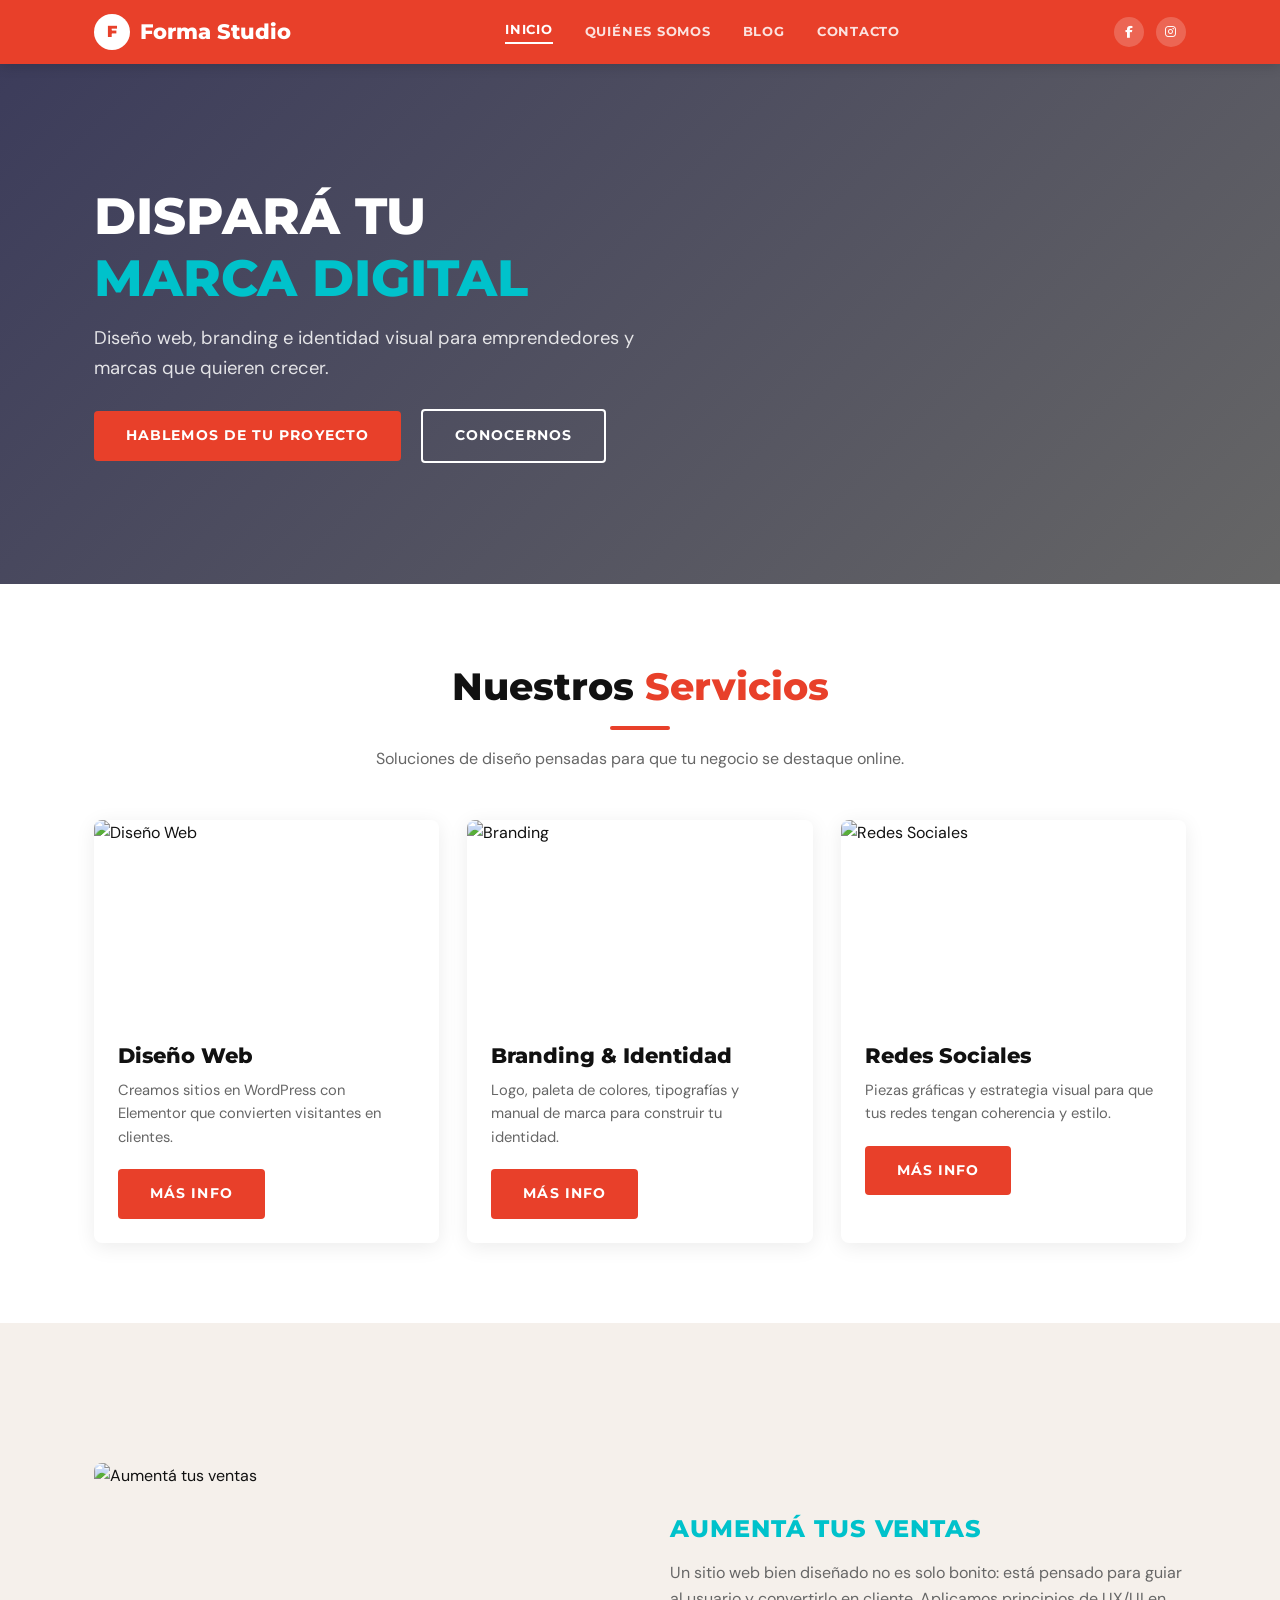
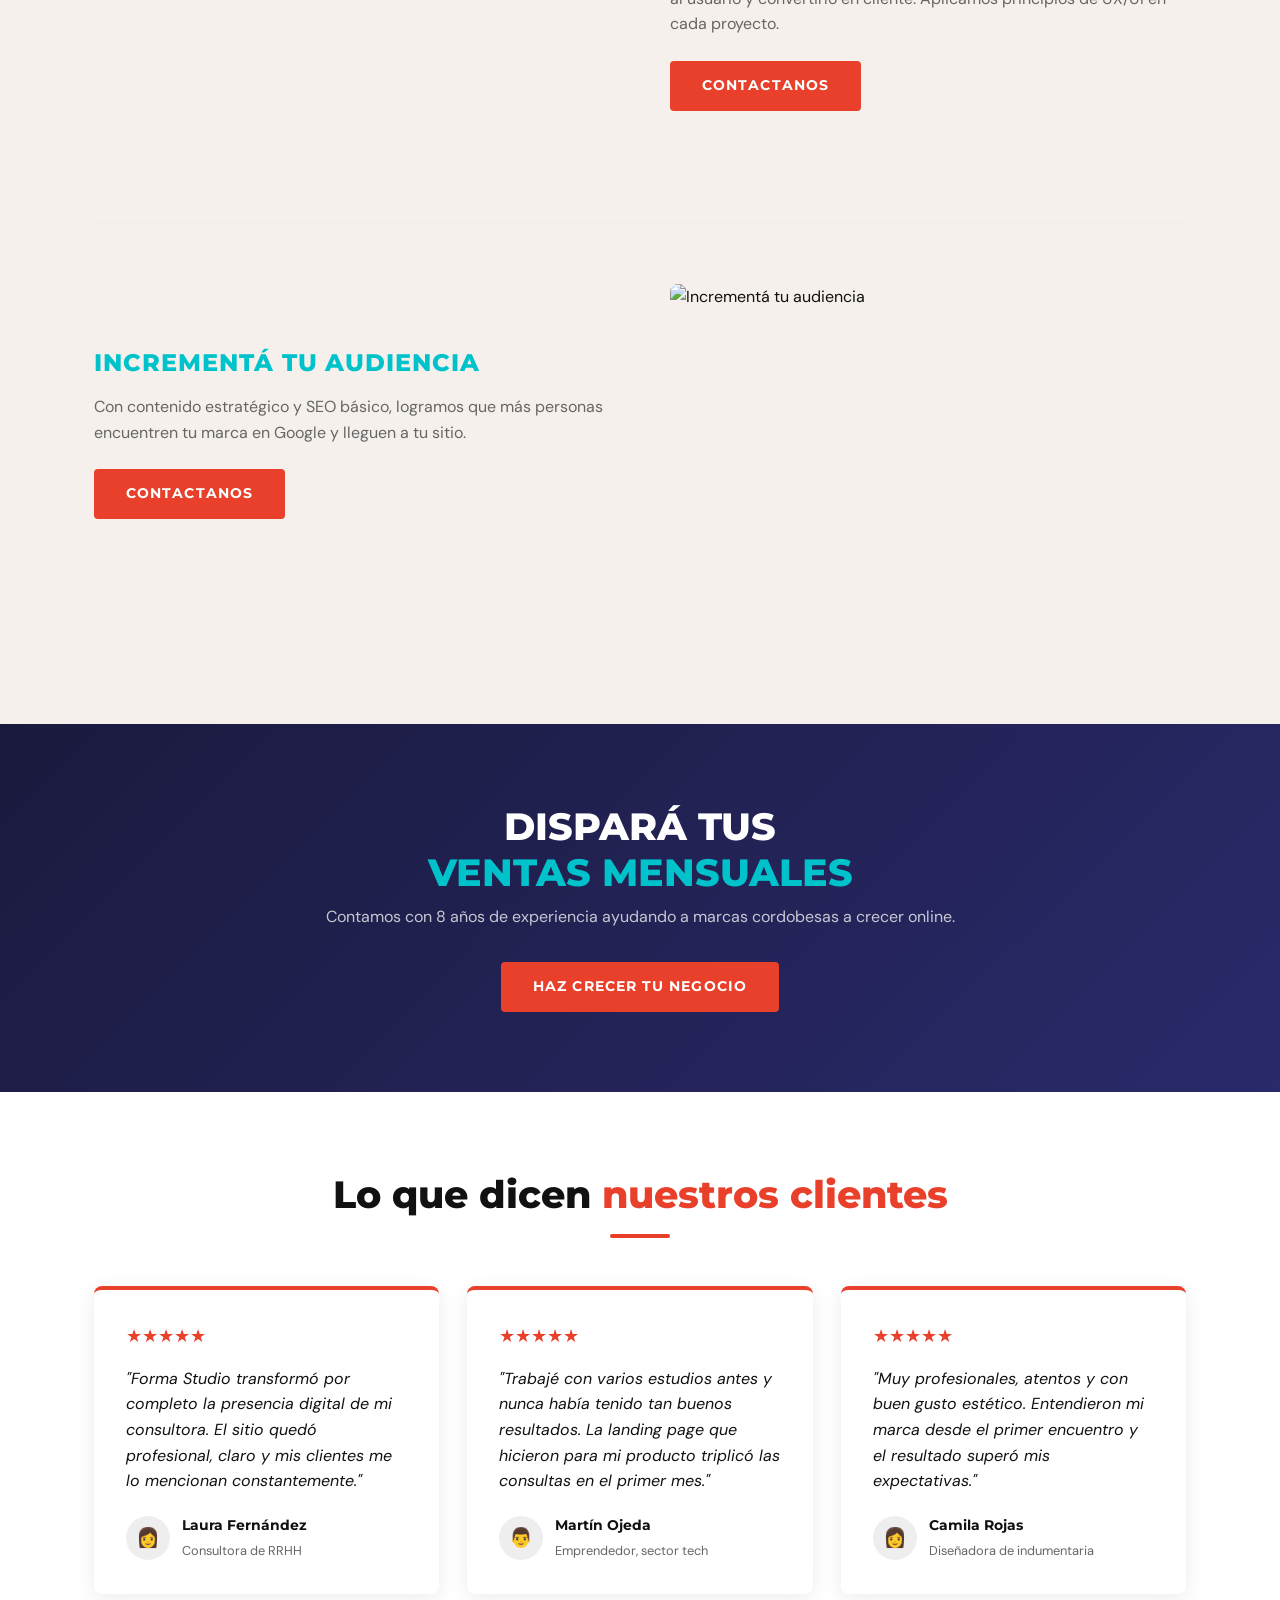
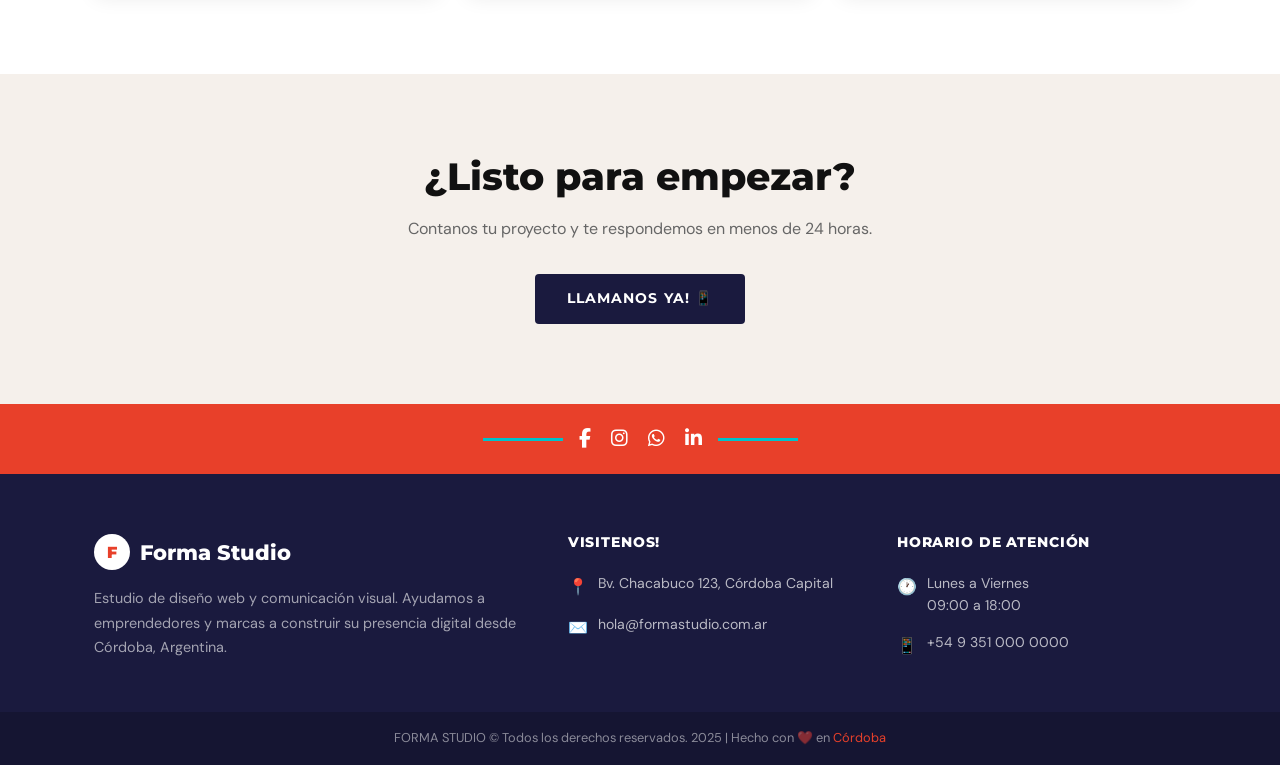
==== forma-studio/index.html @ 761253ac "Add files via upload" ====
<!DOCTYPE html>
<html lang="es">
<head>
  <meta charset="UTF-8">
  <meta name="viewport" content="width=device-width, initial-scale=1.0">
  <title>Forma Studio — Diseño que conecta marcas con personas</title>
  <link rel="stylesheet" href="css/styles.css">
  <!-- Iconos: Font Awesome CDN -->
  <link rel="stylesheet" href="https://cdnjs.cloudflare.com/ajax/libs/font-awesome/6.5.0/css/all.min.css">
</head>
<body>

  <!-- ══════════════════════════════════════
       HEADER GLOBAL — Módulo 3
       En Elementor: Theme Builder > Header
  ══════════════════════════════════════ -->
  <header class="site-header">
    <div class="header-inner">
      <a href="index.html" class="logo">
        <div class="logo-icon"><span>F</span></div>
        Forma Studio
      </a>
      <nav class="nav-menu" id="navMenu">
        <a href="index.html" class="active">Inicio</a>
        <a href="quienes-somos.html">Quiénes Somos</a>
        <a href="blog.html">Blog</a>
        <a href="contacto.html">Contacto</a>
      </nav>
      <div class="nav-social">
        <a href="#" aria-label="Facebook"><i class="fab fa-facebook-f"></i></a>
        <a href="#" aria-label="Instagram"><i class="fab fa-instagram"></i></a>
      </div>
      <div class="nav-toggle" id="navToggle" aria-label="Menú">
        <span></span><span></span><span></span>
      </div>
    </div>
  </header>

  <!-- ══════════════════════════════════════
       HERO — Módulo 5 (Landing Page)
       En Elementor: Section > Background Image + Overlay
  ══════════════════════════════════════ -->
  <section class="hero" style="background-image: url('https://images.unsplash.com/photo-1561070791-2526d30994b5?w=1400&q=80'); min-height: 520px;">
    <div class="hero-content">
      <h1>DISPARÁ TU<br><span class="text-accent">MARCA DIGITAL</span></h1>
      <p>Diseño web, branding e identidad visual para emprendedores y marcas que quieren crecer.</p>
      <br>
      <a href="contacto.html" class="btn btn-primary">Hablemos de tu proyecto</a>
      <a href="quienes-somos.html" class="btn btn-outline" style="margin-left:16px">Conocernos</a>
    </div>
  </section>

  <!-- ══════════════════════════════════════
       SERVICIOS — Módulo 1 (Cards) + Módulo 5
       En Elementor: Inner Section 3 columnas + Widget Image Box
  ══════════════════════════════════════ -->
  <section class="section bg-white">
    <div class="container">
      <div class="section-title centered">
        <h2>Nuestros <span class="text-primary">Servicios</span></h2>
        <div class="divider"></div>
        <p>Soluciones de diseño pensadas para que tu negocio se destaque online.</p>
      </div>

      <!-- MÓDULO 1: El alumno replica estas 3 cards -->
      <div class="grid-3">

        <div class="card">
          <img class="card-image" src="https://images.unsplash.com/photo-1558655146-d09347e92766?w=600&q=80" alt="Diseño Web">
          <div class="card-body">
            <h3>Diseño Web</h3>
            <p>Creamos sitios en WordPress con Elementor que convierten visitantes en clientes.</p>
            <a href="contacto.html" class="btn btn-primary">Más info</a>
          </div>
        </div>

        <div class="card">
          <img class="card-image" src="https://images.unsplash.com/photo-1572044162444-ad60f128bdea?w=600&q=80" alt="Branding">
          <div class="card-body">
            <h3>Branding & Identidad</h3>
            <p>Logo, paleta de colores, tipografías y manual de marca para construir tu identidad.</p>
            <a href="contacto.html" class="btn btn-primary">Más info</a>
          </div>
        </div>

        <div class="card">
          <img class="card-image" src="https://images.unsplash.com/photo-1611162617213-7d7a39e9b1d7?w=600&q=80" alt="Redes Sociales">
          <div class="card-body">
            <h3>Redes Sociales</h3>
            <p>Piezas gráficas y estrategia visual para que tus redes tengan coherencia y estilo.</p>
            <a href="contacto.html" class="btn btn-primary">Más info</a>
          </div>
        </div>

      </div>
    </div>
  </section>

  <!-- ══════════════════════════════════════
       ZIGZAG / FEATURES — Módulo 5
       En Elementor: Section 2 columnas alternadas
  ══════════════════════════════════════ -->
  <section class="section bg-cream">
    <div class="container">
      <div class="feature-item">
        <div class="feature-img">
          <img src="https://images.unsplash.com/photo-1581291518633-83b4ebd1d83e?w=700&q=80" alt="Aumentá tus ventas">
        </div>
        <div class="feature-text">
          <h3>Aumentá tus ventas</h3>
          <p>Un sitio web bien diseñado no es solo bonito: está pensado para guiar al usuario y convertirlo en cliente. Aplicamos principios de UX/UI en cada proyecto.</p>
          <a href="contacto.html" class="btn btn-primary">Contactanos</a>
        </div>
      </div>

      <div class="feature-item reverse">
        <div class="feature-img">
          <img src="https://images.unsplash.com/photo-1460925895917-afdab827c52f?w=700&q=80" alt="Incrementá tu audiencia">
        </div>
        <div class="feature-text">
          <h3>Incrementá tu audiencia</h3>
          <p>Con contenido estratégico y SEO básico, logramos que más personas encuentren tu marca en Google y lleguen a tu sitio.</p>
          <a href="contacto.html" class="btn btn-primary">Contactanos</a>
        </div>
      </div>
    </div>
  </section>

  <!-- ══════════════════════════════════════
       CTA BANNER — Módulo 5
       En Elementor: Section con fondo oscuro + texto + botón
  ══════════════════════════════════════ -->
  <div class="cta-banner">
    <div class="container">
      <h2>DISPARÁ TUS<br><span>VENTAS MENSUALES</span></h2>
      <p>Contamos con 8 años de experiencia ayudando a marcas cordobesas a crecer online.</p>
      <a href="contacto.html" class="btn btn-primary">Haz crecer tu negocio</a>
    </div>
  </div>

  <!-- ══════════════════════════════════════
       TESTIMONIOS — Módulo 7
       En Elementor: Widget Testimonial Carousel
  ══════════════════════════════════════ -->
  <section class="section bg-white">
    <div class="container">
      <div class="section-title centered">
        <h2>Lo que dicen <span class="text-primary">nuestros clientes</span></h2>
        <div class="divider"></div>
      </div>
      <div class="grid-3">

        <div class="testimonial-card">
          <div class="stars">★★★★★</div>
          <p>"Forma Studio transformó por completo la presencia digital de mi consultora. El sitio quedó profesional, claro y mis clientes me lo mencionan constantemente."</p>
          <div class="testimonial-author">
            <div class="avatar">👩</div>
            <div>
              <strong>Laura Fernández</strong>
              <span>Consultora de RRHH</span>
            </div>
          </div>
        </div>

        <div class="testimonial-card">
          <div class="stars">★★★★★</div>
          <p>"Trabajé con varios estudios antes y nunca había tenido tan buenos resultados. La landing page que hicieron para mi producto triplicó las consultas en el primer mes."</p>
          <div class="testimonial-author">
            <div class="avatar">👨</div>
            <div>
              <strong>Martín Ojeda</strong>
              <span>Emprendedor, sector tech</span>
            </div>
          </div>
        </div>

        <div class="testimonial-card">
          <div class="stars">★★★★★</div>
          <p>"Muy profesionales, atentos y con buen gusto estético. Entendieron mi marca desde el primer encuentro y el resultado superó mis expectativas."</p>
          <div class="testimonial-author">
            <div class="avatar">👩</div>
            <div>
              <strong>Camila Rojas</strong>
              <span>Diseñadora de indumentaria</span>
            </div>
          </div>
        </div>

      </div>
    </div>
  </section>

  <!-- ══════════════════════════════════════
       LLAMADO FINAL — Módulo 5
  ══════════════════════════════════════ -->
  <section class="section bg-cream" style="text-align:center">
    <div class="container">
      <h2>¿Listo para empezar?</h2>
      <p style="max-width:480px; margin:16px auto 32px">Contanos tu proyecto y te respondemos en menos de 24 horas.</p>
      <a href="contacto.html" class="btn btn-secondary">Llamanos ya! 📱</a>
    </div>
  </section>

  <!-- ══════════════════════════════════════
       FOOTER GLOBAL — Módulo 3
       En Elementor: Theme Builder > Footer
  ══════════════════════════════════════ -->
  <div class="footer-social-bar">
    <div style="display:flex; align-items:center; justify-content:center; gap:0">
      <span class="footer-social-line"></span>
      <div class="footer-social-icons">
        <a href="#"><i class="fab fa-facebook-f"></i></a>
        <a href="#"><i class="fab fa-instagram"></i></a>
        <a href="#"><i class="fab fa-whatsapp"></i></a>
        <a href="#"><i class="fab fa-linkedin-in"></i></a>
      </div>
      <span class="footer-social-line"></span>
    </div>
  </div>

  <footer class="site-footer">
    <div class="container">
      <div class="footer-grid">
        <div class="footer-brand">
          <div class="logo" style="margin-bottom:16px">
            <div class="logo-icon"><span>F</span></div>
            Forma Studio
          </div>
          <p>Estudio de diseño web y comunicación visual. Ayudamos a emprendedores y marcas a construir su presencia digital desde Córdoba, Argentina.</p>
        </div>
        <div class="footer-col">
          <h4>Visitenos!</h4>
          <div class="footer-info-item">
            <span class="fi-icon">📍</span>
            <p>Bv. Chacabuco 123, Córdoba Capital</p>
          </div>
          <div class="footer-info-item">
            <span class="fi-icon">✉️</span>
            <p>hola@formastudio.com.ar</p>
          </div>
        </div>
        <div class="footer-col">
          <h4>Horario de Atención</h4>
          <div class="footer-info-item">
            <span class="fi-icon">🕐</span>
            <p>Lunes a Viernes<br>09:00 a 18:00</p>
          </div>
          <div class="footer-info-item">
            <span class="fi-icon">📱</span>
            <p>+54 9 351 000 0000</p>
          </div>
        </div>
      </div>
    </div>
    <div class="footer-bottom">
      <p>FORMA STUDIO © Todos los derechos reservados. 2025 | Hecho con ❤️ en <span>Córdoba</span></p>
    </div>
  </footer>

  <!-- ══════════════════════════════════════
       POP-UP — Módulo 7
       En Elementor: Templates > Popup
  ══════════════════════════════════════ -->
  <div class="popup-overlay" id="popup">
    <div class="popup-box">
      <button class="popup-close" id="popupClose">✕</button>
      <div style="font-size:2.5rem; margin-bottom:16px">🎨</div>
      <h3>¿Querés una web que venda?</h3>
      <p>Solicitá tu presupuesto gratuito y te respondemos en 24 hs.</p>
      <a href="contacto.html" class="btn btn-primary" style="width:100%">Solicitar presupuesto</a>
    </div>
  </div>

  <script>
    // Nav móvil
    document.getElementById('navToggle').addEventListener('click', () => {
      document.getElementById('navMenu').classList.toggle('open');
    });
    // Popup con delay
    setTimeout(() => document.getElementById('popup').classList.add('open'), 4000);
    document.getElementById('popupClose').addEventListener('click', () => {
      document.getElementById('popup').classList.remove('open');
    });
    document.getElementById('popup').addEventListener('click', (e) => {
      if (e.target === document.getElementById('popup')) document.getElementById('popup').classList.remove('open');
    });
  </script>
</body>
</html>
---- forma-studio/css/styles.css ----
/* ============================================
   FORMA STUDIO — Design System
   Curso Diseño Web con WordPress | Kandinsky
   ============================================ */

@import url('https://fonts.googleapis.com/css2?family=Montserrat:wght@400;600;700;800;900&family=DM+Sans:wght@300;400;500&display=swap');

/* ── TOKENS ───────────────────────────────── */
:root {
  --color-primary:    #E8402A;
  --color-secondary:  #1A1A3E;
  --color-accent:     #00C2CB;
  --color-cream:      #F5F0EB;
  --color-white:      #FFFFFF;
  --color-black:      #111111;
  --color-gray:       #666666;
  --color-gray-light: #EEEEEE;

  --font-heading: 'Montserrat', sans-serif;
  --font-body:    'DM Sans', sans-serif;

  --radius-btn:   4px;
  --radius-card:  8px;
  --shadow-card:  0 4px 20px rgba(0,0,0,0.08);

  --section-pad:  80px 0;
  --container:    1140px;
}

/* ── RESET ────────────────────────────────── */
*, *::before, *::after { box-sizing: border-box; margin: 0; padding: 0; }
html { scroll-behavior: smooth; }
body { font-family: var(--font-body); color: var(--color-black); background: var(--color-white); line-height: 1.6; }
img { max-width: 100%; display: block; }
a { text-decoration: none; color: inherit; }
ul { list-style: none; }

/* ── CONTAINER ────────────────────────────── */
.container {
  max-width: var(--container);
  margin: 0 auto;
  padding: 0 24px;
}

/* ── TYPOGRAPHY ───────────────────────────── */
h1, h2, h3, h4, h5 {
  font-family: var(--font-heading);
  line-height: 1.2;
  font-weight: 800;
  color: var(--color-black);
}
h1 { font-size: clamp(2rem, 4vw, 3.2rem); }
h2 { font-size: clamp(1.6rem, 3vw, 2.4rem); }
h3 { font-size: 1.3rem; }
p  { font-size: 1rem; color: var(--color-gray); }

.text-accent { color: var(--color-accent); }
.text-primary { color: var(--color-primary); }
.text-white { color: var(--color-white); }
.text-center { text-align: center; }

/* ── BUTTONS ──────────────────────────────── */
.btn {
  display: inline-block;
  padding: 14px 32px;
  font-family: var(--font-heading);
  font-size: 0.85rem;
  font-weight: 700;
  text-transform: uppercase;
  letter-spacing: 0.08em;
  border-radius: var(--radius-btn);
  cursor: pointer;
  transition: transform 0.2s, box-shadow 0.2s, background 0.2s;
  border: none;
}
.btn:hover { transform: translateY(-2px); box-shadow: 0 6px 20px rgba(0,0,0,0.18); }
.btn-primary { background: var(--color-primary); color: var(--color-white); }
.btn-secondary { background: var(--color-secondary); color: var(--color-white); }
.btn-outline { background: transparent; color: var(--color-white); border: 2px solid var(--color-white); }
.btn-outline:hover { background: var(--color-white); color: var(--color-secondary); }

/* ── HEADER ── [MÓDULO 3] ─────────────────── */
.site-header {
  background: var(--color-primary);
  position: sticky;
  top: 0;
  z-index: 1000;
  box-shadow: 0 2px 12px rgba(0,0,0,0.15);
}
.header-inner {
  display: flex;
  align-items: center;
  justify-content: space-between;
  padding: 0 24px;
  height: 64px;
  max-width: var(--container);
  margin: 0 auto;
}
.logo {
  display: flex;
  align-items: center;
  gap: 10px;
  font-family: var(--font-heading);
  font-weight: 800;
  font-size: 1.3rem;
  color: var(--color-white);
}
.logo-icon {
  width: 36px; height: 36px;
  background: var(--color-white);
  border-radius: 50%;
  display: flex; align-items: center; justify-content: center;
}
.logo-icon span {
  font-size: 1rem; font-weight: 900;
  color: var(--color-primary);
  font-family: var(--font-heading);
}
.nav-menu { display: flex; align-items: center; gap: 32px; }
.nav-menu a {
  font-family: var(--font-heading);
  font-size: 0.8rem;
  font-weight: 700;
  text-transform: uppercase;
  letter-spacing: 0.06em;
  color: var(--color-white);
  opacity: 0.85;
  transition: opacity 0.2s;
}
.nav-menu a:hover, .nav-menu a.active { opacity: 1; border-bottom: 2px solid var(--color-white); padding-bottom: 2px; }
.nav-social { display: flex; gap: 12px; }
.nav-social a {
  width: 30px; height: 30px;
  background: rgba(255,255,255,0.2);
  border-radius: 50%;
  display: flex; align-items: center; justify-content: center;
  color: var(--color-white);
  font-size: 0.75rem;
  transition: background 0.2s;
}
.nav-social a:hover { background: rgba(255,255,255,0.4); }

/* hamburger mobile */
.nav-toggle { display: none; flex-direction: column; gap: 5px; cursor: pointer; }
.nav-toggle span { width: 24px; height: 2px; background: var(--color-white); border-radius: 2px; transition: all 0.3s; }

/* ── HERO SECTION ─────────────────────────── */
.hero {
  position: relative;
  min-height: 360px;
  display: flex;
  align-items: center;
  background-size: cover;
  background-position: center;
  background-attachment: fixed;
}
.hero::before {
  content: '';
  position: absolute; inset: 0;
  background: linear-gradient(135deg, rgba(26,26,62,0.85) 0%, rgba(0,0,0,0.6) 100%);
}
.hero-content {
  position: relative;
  z-index: 1;
  padding: 80px 24px;
  max-width: var(--container);
  margin: 0 auto;
  width: 100%;
}
.hero h1 { color: var(--color-white); margin-bottom: 16px; }
.hero p   { color: rgba(255,255,255,0.85); font-size: 1.15rem; max-width: 560px; }

/* ── SECTION TITLES ───────────────────────── */
.section-title {
  margin-bottom: 48px;
}
.section-title h2 { margin-bottom: 12px; }
.section-title p  { max-width: 600px; }
.section-title.centered { text-align: center; }
.section-title.centered p { margin: 0 auto; }

.divider {
  width: 60px; height: 4px;
  background: var(--color-primary);
  margin: 16px 0;
  border-radius: 2px;
}
.centered .divider { margin: 16px auto; }

/* ── CARD ── [MÓDULO 1] ───────────────────── */
.card {
  background: var(--color-white);
  border-radius: var(--radius-card);
  box-shadow: var(--shadow-card);
  overflow: hidden;
  transition: transform 0.3s, box-shadow 0.3s;
}
.card:hover { transform: translateY(-6px); box-shadow: 0 12px 32px rgba(0,0,0,0.14); }
.card-image { width: 100%; height: 200px; object-fit: cover; }
.card-body { padding: 24px; }
.card-body h3 { margin-bottom: 10px; color: var(--color-black); }
.card-body p  { font-size: 0.92rem; margin-bottom: 20px; }

/* ── GRID ─────────────────────────────────── */
.grid-3 { display: grid; grid-template-columns: repeat(3, 1fr); gap: 28px; }
.grid-2 { display: grid; grid-template-columns: repeat(2, 1fr); gap: 40px; align-items: center; }
.grid-4 { display: grid; grid-template-columns: repeat(4, 1fr); gap: 24px; }

/* ── SECTION BACKGROUNDS ──────────────────── */
.section { padding: var(--section-pad); }
.bg-cream    { background: var(--color-cream); }
.bg-navy     { background: var(--color-secondary); }
.bg-white    { background: var(--color-white); }
.bg-dark-hero {
  background: linear-gradient(135deg, var(--color-secondary) 0%, #2d2d6b 100%);
  padding: 80px 0;
}

/* ── ICON BOX ─────────────────────────────── */
.icon-box { text-align: center; padding: 32px 24px; }
.icon-circle {
  width: 80px; height: 80px;
  border: 3px solid var(--color-primary);
  border-radius: 50%;
  display: flex; align-items: center; justify-content: center;
  margin: 0 auto 20px;
  font-size: 1.8rem;
  color: var(--color-primary);
  transition: background 0.3s, color 0.3s;
}
.icon-box:hover .icon-circle { background: var(--color-primary); color: var(--color-white); }
.icon-box h3 { text-transform: uppercase; letter-spacing: 0.05em; font-size: 1rem; margin-bottom: 12px; }

/* ── TEAM CARD ────────────────────────────── */
.team-card { text-align: center; }
.team-avatar {
  width: 80px; height: 80px;
  border-radius: 50%;
  background: var(--color-gray-light);
  display: flex; align-items: center; justify-content: center;
  margin: 0 auto 16px;
  font-size: 2rem;
  color: var(--color-gray);
  overflow: hidden;
}
.team-social { display: flex; justify-content: center; gap: 10px; margin-top: 12px; }
.team-social a {
  width: 28px; height: 28px;
  background: var(--color-primary);
  border-radius: 50%;
  display: flex; align-items: center; justify-content: center;
  color: var(--color-white);
  font-size: 0.7rem;
  transition: background 0.2s;
}
.team-social a:hover { background: var(--color-secondary); }

/* ── CTA BANNER ───────────────────────────── */
.cta-banner {
  background: linear-gradient(135deg, var(--color-secondary), #2a2a6b);
  padding: 80px 0;
  text-align: center;
}
.cta-banner h2 { color: var(--color-white); margin-bottom: 8px; }
.cta-banner h2 span { color: var(--color-accent); }
.cta-banner p { color: rgba(255,255,255,0.75); margin-bottom: 32px; }

/* ── ZIGZAG SECTION ───────────────────────── */
.feature-item { display: grid; grid-template-columns: 1fr 1fr; gap: 60px; align-items: center; padding: 60px 0; border-bottom: 1px solid var(--color-gray-light); }
.feature-item:last-child { border-bottom: none; }
.feature-item.reverse .feature-img { order: 2; }
.feature-item.reverse .feature-text { order: 1; }
.feature-img img { border-radius: var(--radius-card); width: 100%; height: 300px; object-fit: cover; }
.feature-text h3 { font-size: 1.5rem; text-transform: uppercase; letter-spacing: 0.04em; color: var(--color-accent); margin-bottom: 16px; }
.feature-text p { margin-bottom: 24px; }

/* ── TESTIMONIAL ── [MÓDULO 7] ────────────── */
.testimonial-card {
  background: var(--color-white);
  border-radius: var(--radius-card);
  padding: 32px;
  box-shadow: var(--shadow-card);
  border-top: 4px solid var(--color-primary);
}
.testimonial-card .stars { color: var(--color-primary); font-size: 1.1rem; margin-bottom: 16px; }
.testimonial-card p { font-style: italic; margin-bottom: 20px; color: var(--color-black); }
.testimonial-author { display: flex; align-items: center; gap: 12px; }
.testimonial-author .avatar {
  width: 44px; height: 44px; border-radius: 50%;
  background: var(--color-gray-light);
  display: flex; align-items: center; justify-content: center;
  font-size: 1.2rem;
}
.testimonial-author strong { font-family: var(--font-heading); font-size: 0.9rem; display: block; }
.testimonial-author span { font-size: 0.8rem; color: var(--color-gray); }

/* ── FORM ── [MÓDULO 4] ───────────────────── */
.form-group { margin-bottom: 20px; }
.form-group input,
.form-group textarea,
.form-group select {
  width: 100%;
  padding: 14px 16px;
  border: 1px solid #DDDDDD;
  border-radius: var(--radius-btn);
  font-family: var(--font-body);
  font-size: 0.95rem;
  color: var(--color-black);
  background: var(--color-white);
  transition: border-color 0.2s;
  outline: none;
}
.form-group input:focus,
.form-group textarea:focus { border-color: var(--color-primary); }
.form-group textarea { height: 140px; resize: vertical; }
::placeholder { color: #AAAAAA; }

/* ── CONTACT INFO ─────────────────────────── */
.contact-info h3 { color: var(--color-secondary); margin-bottom: 6px; font-size: 1rem; text-transform: uppercase; letter-spacing: 0.06em; }
.contact-info h2 { margin-bottom: 24px; }
.contact-item { display: flex; align-items: flex-start; gap: 14px; margin-bottom: 18px; }
.contact-icon { font-size: 1.2rem; color: var(--color-primary); margin-top: 2px; min-width: 20px; }
.contact-item p { margin: 0; color: var(--color-black); font-size: 0.95rem; }

/* ── BLOG CARD ── [MÓDULO 6] ─────────────── */
.blog-card { border-radius: var(--radius-card); overflow: hidden; box-shadow: var(--shadow-card); background: var(--color-white); transition: transform 0.3s; }
.blog-card:hover { transform: translateY(-4px); }
.blog-card-img { width: 100%; height: 200px; object-fit: cover; background: var(--color-gray-light); display: flex; align-items: center; justify-content: center; font-size: 3rem; }
.blog-card-body { padding: 24px; }
.blog-tag { display: inline-block; background: var(--color-primary); color: var(--color-white); font-size: 0.72rem; font-weight: 700; font-family: var(--font-heading); text-transform: uppercase; letter-spacing: 0.06em; padding: 4px 10px; border-radius: 2px; margin-bottom: 12px; }
.blog-card-body h3 { margin-bottom: 10px; font-size: 1.1rem; }
.blog-card-body p  { font-size: 0.88rem; margin-bottom: 16px; }
.blog-meta { font-size: 0.8rem; color: var(--color-gray); margin-bottom: 16px; }

/* ── GALLERY ── [MÓDULO 7] ────────────────── */
.gallery-grid { display: grid; grid-template-columns: repeat(3, 1fr); gap: 12px; }
.gallery-item {
  border-radius: var(--radius-card);
  overflow: hidden;
  aspect-ratio: 1;
  background: var(--color-gray-light);
  display: flex; align-items: center; justify-content: center;
  font-size: 2.5rem;
  cursor: pointer;
  transition: transform 0.3s;
}
.gallery-item:hover { transform: scale(1.03); }

/* ── FOOTER ── [MÓDULO 3] ────────────────── */
.footer-social-bar {
  background: var(--color-primary);
  padding: 20px 0;
  text-align: center;
}
.footer-social-icons { display: flex; justify-content: center; gap: 20px; }
.footer-social-icons a {
  color: var(--color-white);
  font-size: 1.2rem;
  transition: opacity 0.2s;
}
.footer-social-icons a:hover { opacity: 0.75; }
.footer-social-line {
  width: 80px; height: 3px;
  background: var(--color-accent);
  display: inline-block;
  vertical-align: middle;
  margin: 0 16px;
}

.site-footer {
  background: var(--color-secondary);
  padding: 60px 0 0;
  color: var(--color-white);
}
.footer-grid { display: grid; grid-template-columns: 1.5fr 1fr 1fr; gap: 40px; margin-bottom: 40px; }
.footer-brand .logo { margin-bottom: 16px; }
.footer-brand p { color: rgba(255,255,255,0.6); font-size: 0.9rem; line-height: 1.7; }
.footer-col h4 {
  font-family: var(--font-heading);
  font-size: 0.9rem;
  text-transform: uppercase;
  letter-spacing: 0.06em;
  color: var(--color-white);
  margin-bottom: 20px;
}
.footer-info-item { display: flex; align-items: flex-start; gap: 10px; margin-bottom: 14px; }
.footer-info-item .fi-icon { font-size: 1rem; color: var(--color-primary); min-width: 16px; margin-top: 2px; }
.footer-info-item p { color: rgba(255,255,255,0.7); font-size: 0.88rem; margin: 0; }
.footer-bottom {
  background: rgba(0,0,0,0.2);
  padding: 16px 24px;
  text-align: center;
}
.footer-bottom p { color: rgba(255,255,255,0.5); font-size: 0.8rem; margin: 0; }
.footer-bottom span { color: var(--color-primary); }

/* ── MAP PLACEHOLDER ──────────────────────── */
.map-container {
  width: 100%;
  height: 320px;
  background: #e8e8e8;
  border-radius: var(--radius-card);
  overflow: hidden;
}
.map-container iframe { width: 100%; height: 100%; border: none; }

/* ── TAG BADGE ────────────────────────────── */
.badge { display: inline-block; padding: 4px 12px; border-radius: 20px; font-size: 0.78rem; font-weight: 600; font-family: var(--font-heading); }
.badge-primary { background: rgba(232,64,42,0.12); color: var(--color-primary); }
.badge-accent  { background: rgba(0,194,203,0.12); color: var(--color-accent); }

/* ── 404 / THANK YOU ── [MÓDULO 8] ───────── */
.fullpage-center {
  min-height: 80vh;
  display: flex;
  align-items: center;
  justify-content: center;
  text-align: center;
  padding: 80px 24px;
}
.fullpage-center .big-num {
  font-family: var(--font-heading);
  font-size: clamp(6rem, 15vw, 12rem);
  font-weight: 900;
  line-height: 1;
  color: var(--color-primary);
  opacity: 0.15;
  margin-bottom: -24px;
}
.fullpage-center .icon-lg { font-size: 5rem; margin-bottom: 24px; }

/* ── POPUP ── [MÓDULO 7] ─────────────────── */
.popup-overlay {
  position: fixed; inset: 0;
  background: rgba(0,0,0,0.6);
  z-index: 9999;
  display: flex; align-items: center; justify-content: center;
  opacity: 0; pointer-events: none;
  transition: opacity 0.3s;
}
.popup-overlay.open { opacity: 1; pointer-events: all; }
.popup-box {
  background: var(--color-white);
  border-radius: 12px;
  padding: 48px 40px;
  max-width: 480px;
  width: 90%;
  position: relative;
  transform: translateY(20px);
  transition: transform 0.3s;
  text-align: center;
}
.popup-overlay.open .popup-box { transform: translateY(0); }
.popup-close {
  position: absolute; top: 16px; right: 20px;
  background: none; border: none;
  font-size: 1.4rem; cursor: pointer;
  color: var(--color-gray);
}
.popup-box h3 { margin-bottom: 8px; }
.popup-box p  { margin-bottom: 24px; }

/* ── RESPONSIVE ── [MÓDULO 3] ────────────── */
@media (max-width: 1024px) {
  .grid-3 { grid-template-columns: repeat(2, 1fr); }
  .grid-4 { grid-template-columns: repeat(2, 1fr); }
  .footer-grid { grid-template-columns: 1fr 1fr; }
}

@media (max-width: 768px) {
  :root { --section-pad: 56px 0; }

  .nav-menu, .nav-social { display: none; }
  .nav-menu.open { display: flex; flex-direction: column; gap: 16px; position: absolute; top: 64px; left: 0; right: 0; background: var(--color-primary); padding: 24px; }
  .nav-toggle { display: flex; }

  .grid-3  { grid-template-columns: 1fr; }
  .grid-2  { grid-template-columns: 1fr; }
  .grid-4  { grid-template-columns: 1fr; }
  .feature-item { grid-template-columns: 1fr; }
  .feature-item.reverse .feature-img,
  .feature-item.reverse .feature-text { order: unset; }
  .footer-grid { grid-template-columns: 1fr; }
  .hero { background-attachment: scroll; }
}

@media (max-width: 480px) {
  h1 { font-size: 1.8rem; }
  h2 { font-size: 1.5rem; }
  .btn { padding: 12px 24px; font-size: 0.8rem; }
}
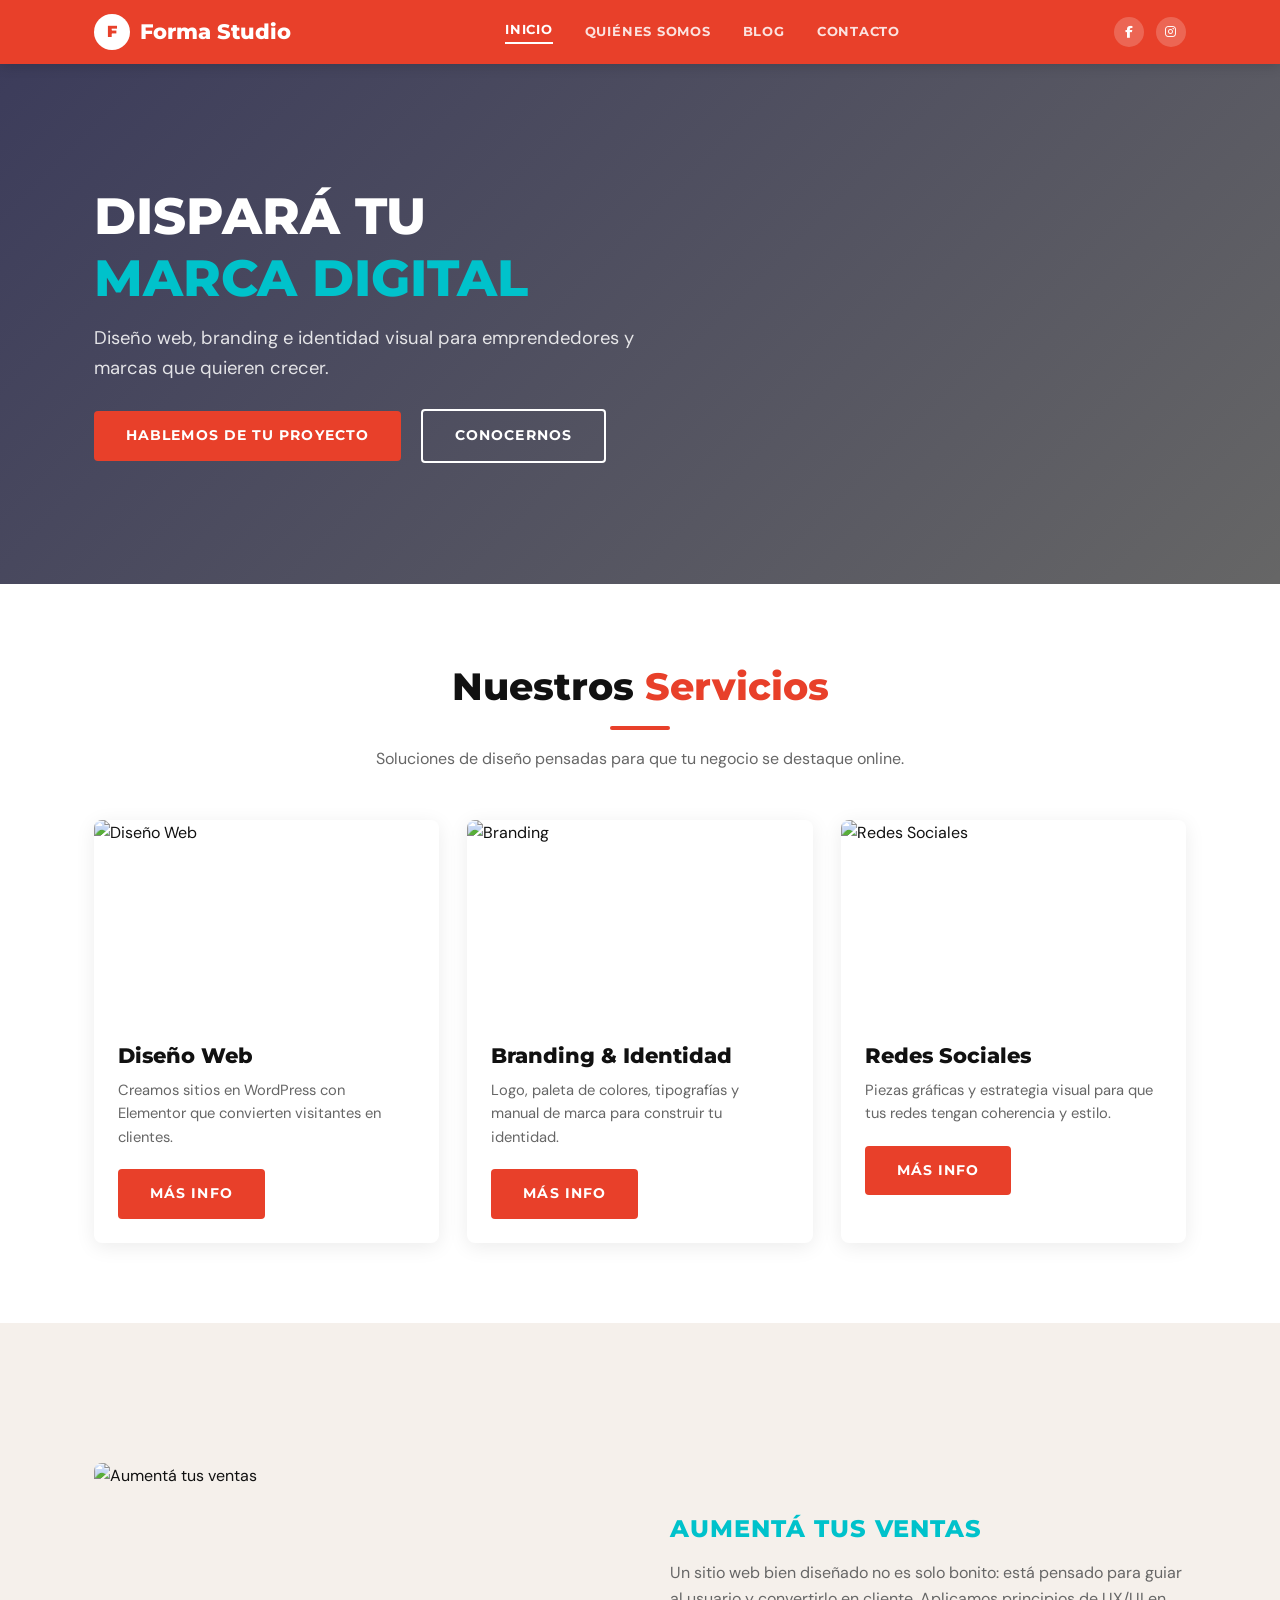
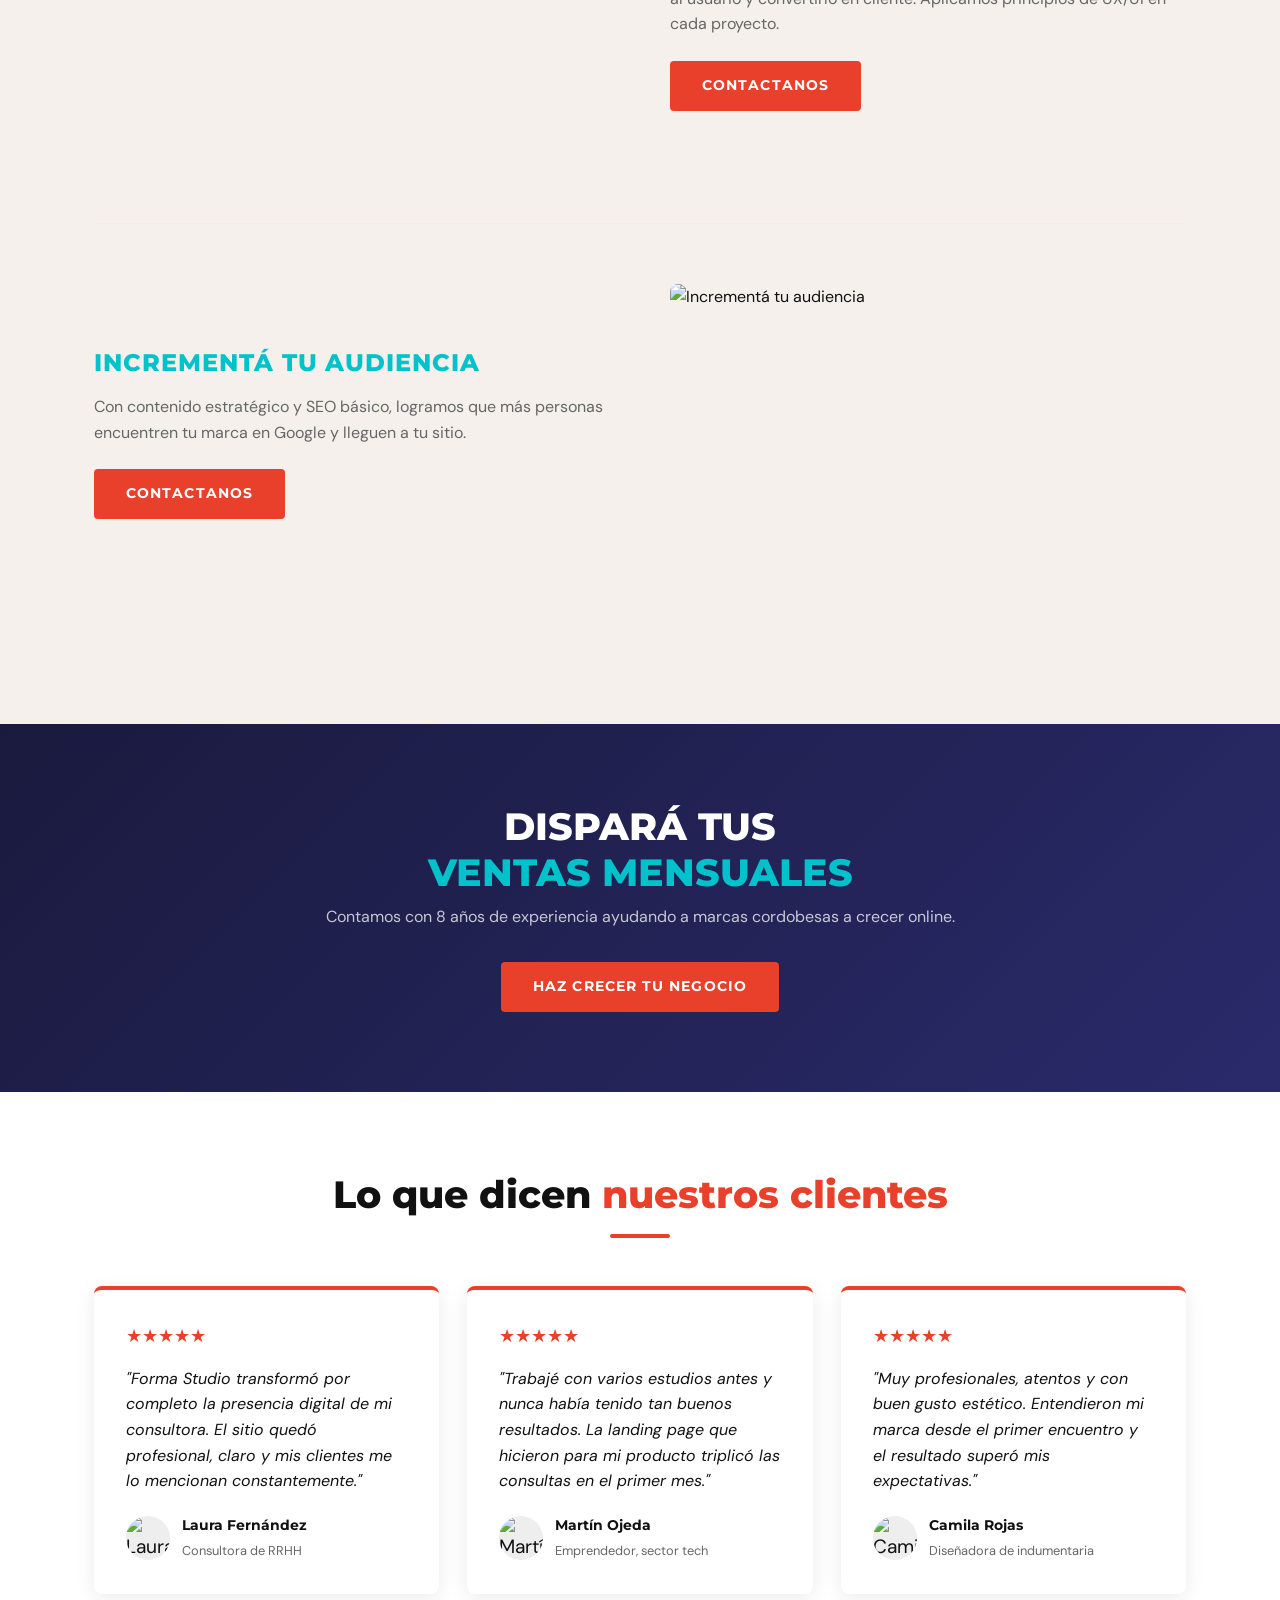
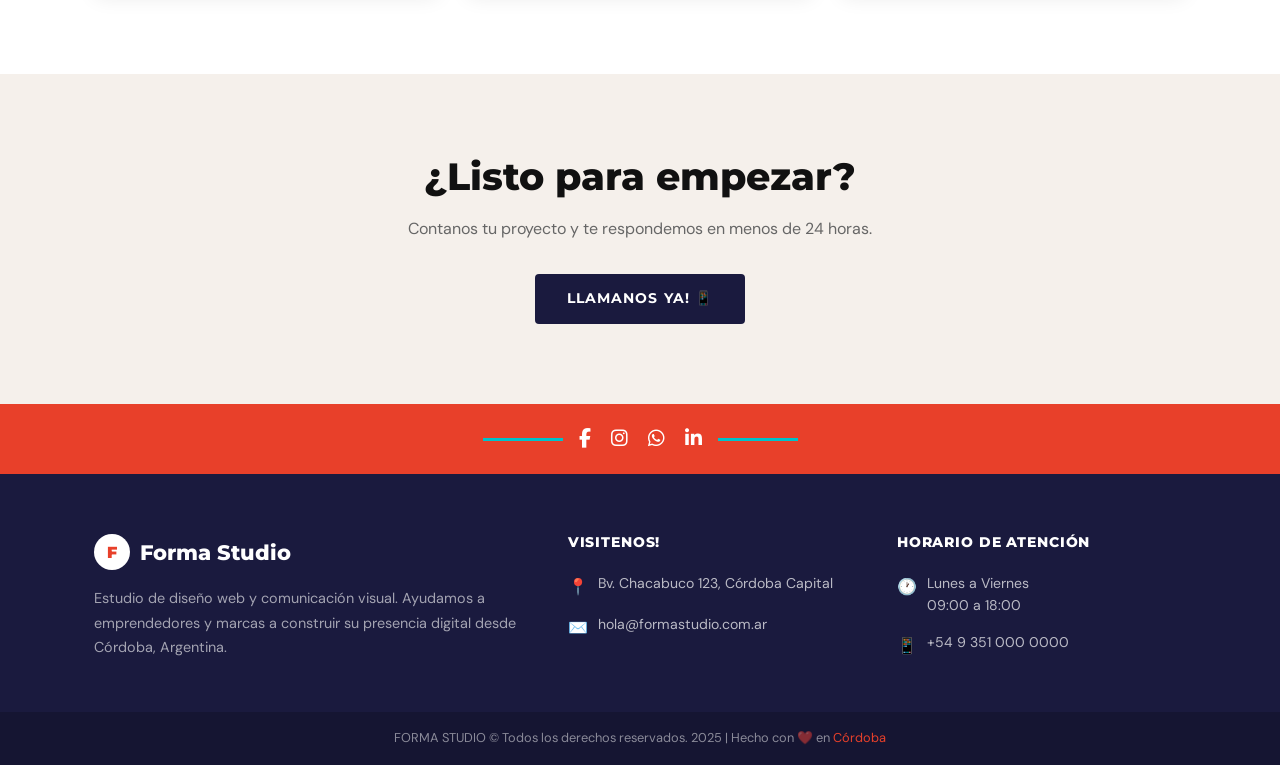
==== commit a74314c1: "Add files via upload" ====
--- a/forma-studio/index.html
+++ b/forma-studio/index.html
@@ -154,7 +154,7 @@
           <div class="stars">★★★★★</div>
           <p>"Forma Studio transformó por completo la presencia digital de mi consultora. El sitio quedó profesional, claro y mis clientes me lo mencionan constantemente."</p>
           <div class="testimonial-author">
-            <div class="avatar">👩</div>
+            <div class="avatar"><img src="https://randomuser.me/api/portraits/women/63.jpg" alt="Laura Fernández" style="width:100%;height:100%;object-fit:cover;border-radius:50%"></div>
             <div>
               <strong>Laura Fernández</strong>
               <span>Consultora de RRHH</span>
@@ -166,7 +166,7 @@
           <div class="stars">★★★★★</div>
           <p>"Trabajé con varios estudios antes y nunca había tenido tan buenos resultados. La landing page que hicieron para mi producto triplicó las consultas en el primer mes."</p>
           <div class="testimonial-author">
-            <div class="avatar">👨</div>
+            <div class="avatar"><img src="https://randomuser.me/api/portraits/men/51.jpg" alt="Martín Ojeda" style="width:100%;height:100%;object-fit:cover;border-radius:50%"></div>
             <div>
               <strong>Martín Ojeda</strong>
               <span>Emprendedor, sector tech</span>
@@ -178,7 +178,7 @@
           <div class="stars">★★★★★</div>
           <p>"Muy profesionales, atentos y con buen gusto estético. Entendieron mi marca desde el primer encuentro y el resultado superó mis expectativas."</p>
           <div class="testimonial-author">
-            <div class="avatar">👩</div>
+            <div class="avatar"><img src="https://randomuser.me/api/portraits/women/29.jpg" alt="Camila Rojas" style="width:100%;height:100%;object-fit:cover;border-radius:50%"></div>
             <div>
               <strong>Camila Rojas</strong>
               <span>Diseñadora de indumentaria</span>
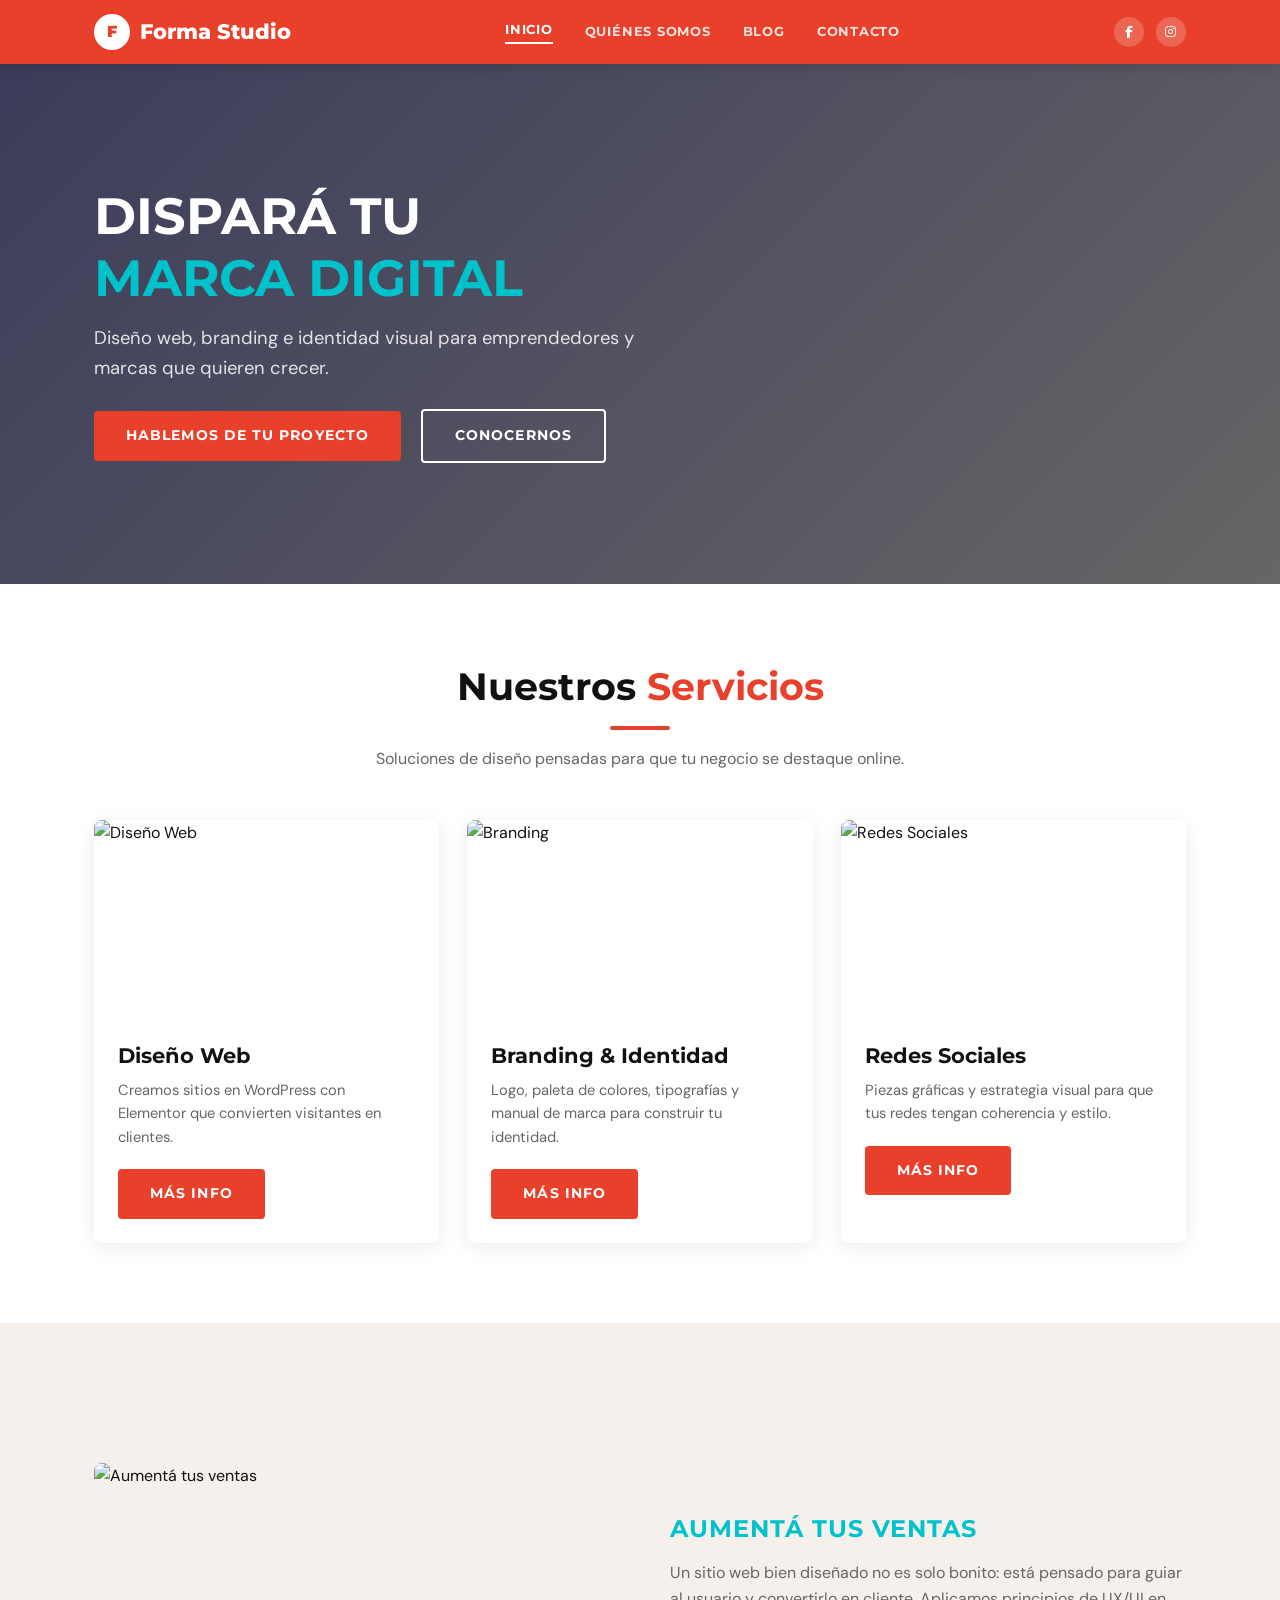
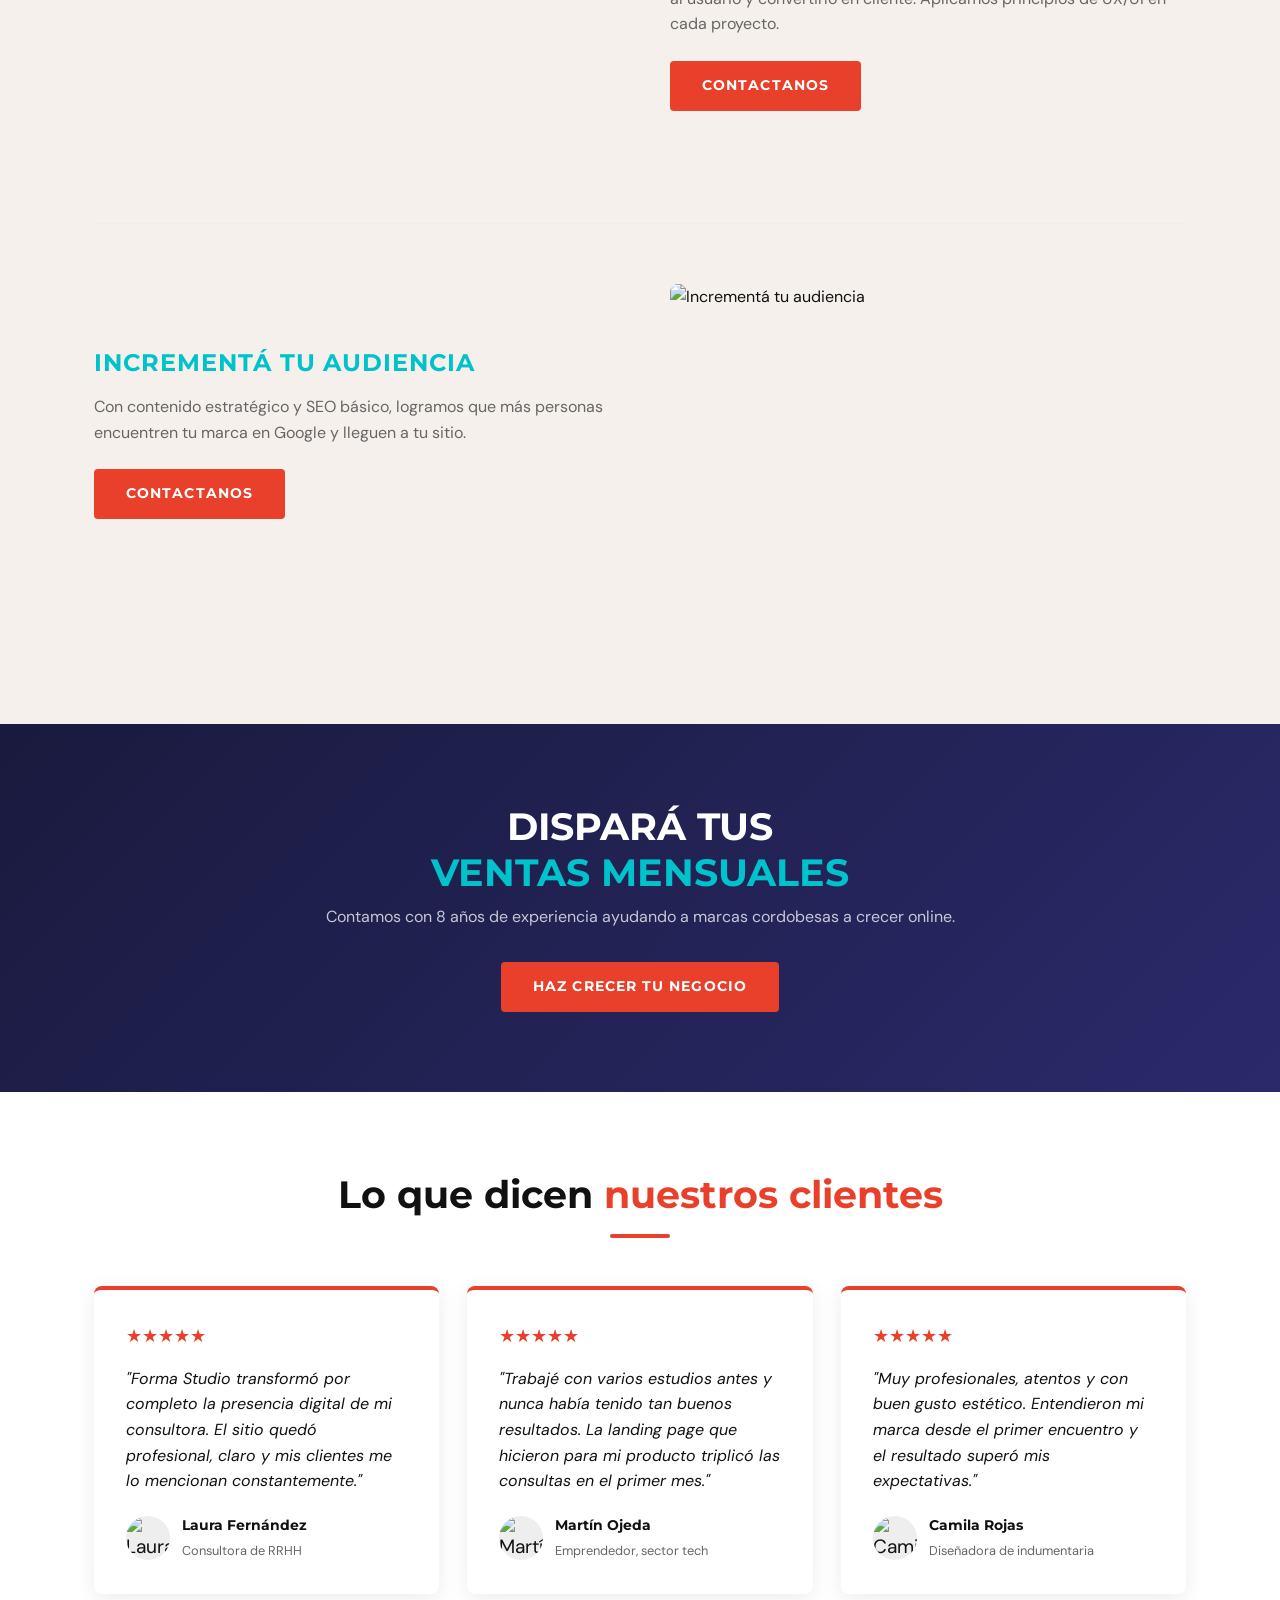
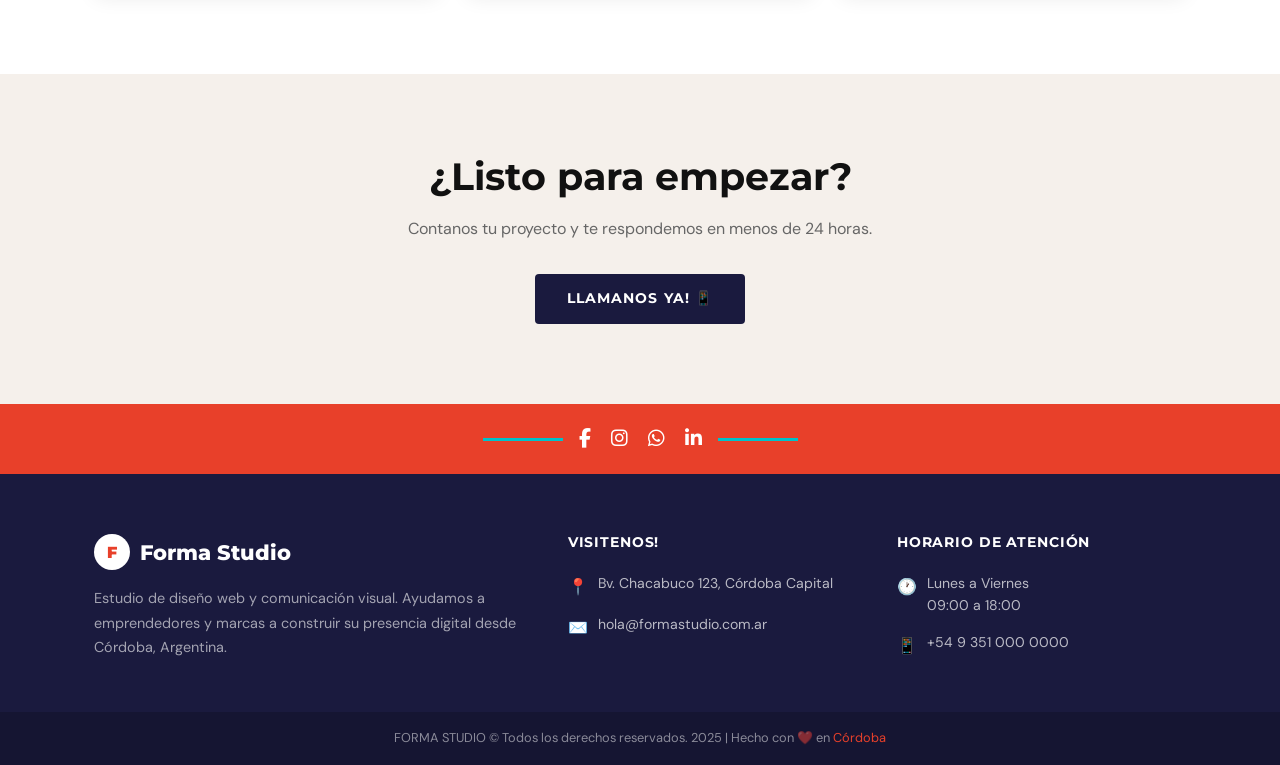
==== commit eb2f9691: "Add files via upload" ====
--- a/forma-studio/index.html
+++ b/forma-studio/index.html
@@ -40,7 +40,7 @@
        HERO — Módulo 5 (Landing Page)
        En Elementor: Section > Background Image + Overlay
   ══════════════════════════════════════ -->
-  <section class="hero" style="background-image: url('https://images.unsplash.com/photo-1561070791-2526d30994b5?w=1400&q=80'); min-height: 520px;">
+  <section class="hero" style="background-image: url('https://images.unsplash.com/photo-1522202176988-66273c2fd55f?w=1400&q=80'); min-height: 520px;">
     <div class="hero-content">
       <h1>DISPARÁ TU<br><span class="text-accent">MARCA DIGITAL</span></h1>
       <p>Diseño web, branding e identidad visual para emprendedores y marcas que quieren crecer.</p>
@@ -262,12 +262,22 @@
        En Elementor: Templates > Popup
   ══════════════════════════════════════ -->
   <div class="popup-overlay" id="popup">
-    <div class="popup-box">
-      <button class="popup-close" id="popupClose">✕</button>
-      <div style="font-size:2.5rem; margin-bottom:16px">🎨</div>
-      <h3>¿Querés una web que venda?</h3>
-      <p>Solicitá tu presupuesto gratuito y te respondemos en 24 hs.</p>
-      <a href="contacto.html" class="btn btn-primary" style="width:100%">Solicitar presupuesto</a>
+    <div class="popup-box" style="padding:0; overflow:hidden; max-width:420px">
+      <button class="popup-close" id="popupClose" style="position:absolute; top:12px; right:16px; z-index:2; background:rgba(0,0,0,0.4); color:#fff; border-radius:50%; width:32px; height:32px; display:flex; align-items:center; justify-content:center; border:none; cursor:pointer; font-size:1rem">✕</button>
+      <!-- Imagen 4:5 -->
+      <div style="aspect-ratio:4/5; width:100%; overflow:hidden; max-height:260px">
+        <img
+          src="https://images.unsplash.com/photo-1522202176988-66273c2fd55f?w=800&q=80"
+          alt="Forma Studio"
+          style="width:100%; height:100%; object-fit:cover; object-position:center top"
+        >
+      </div>
+      <!-- Contenido -->
+      <div style="padding:28px 32px 32px; text-align:center">
+        <h3 style="margin-bottom:8px">¿Querés una web que venda?</h3>
+        <p style="margin-bottom:24px">Solicitá tu presupuesto gratuito y te respondemos en 24 hs.</p>
+        <a href="contacto.html" class="btn btn-primary" style="width:100%; display:block">Solicitar presupuesto</a>
+      </div>
     </div>
   </div>
 
--- a/forma-studio/css/styles.css
+++ b/forma-studio/css/styles.css
@@ -43,10 +43,10 @@
 }
 
 /* ── TYPOGRAPHY ───────────────────────────── */
-h1, h2, h3, h4, h5 {
+h1, h2, h3, h4, h5, h6 {
   font-family: var(--font-heading);
   line-height: 1.2;
-  font-weight: 800;
+  font-weight: 700;
   color: var(--color-black);
 }
 h1 { font-size: clamp(2rem, 4vw, 3.2rem); }
@@ -301,7 +301,7 @@
 .form-group select {
   width: 100%;
   padding: 14px 16px;
-  border: 1px solid #DDDDDD;
+  border: 1px solid #1a1a3e;
   border-radius: var(--radius-btn);
   font-family: var(--font-body);
   font-size: 0.95rem;
